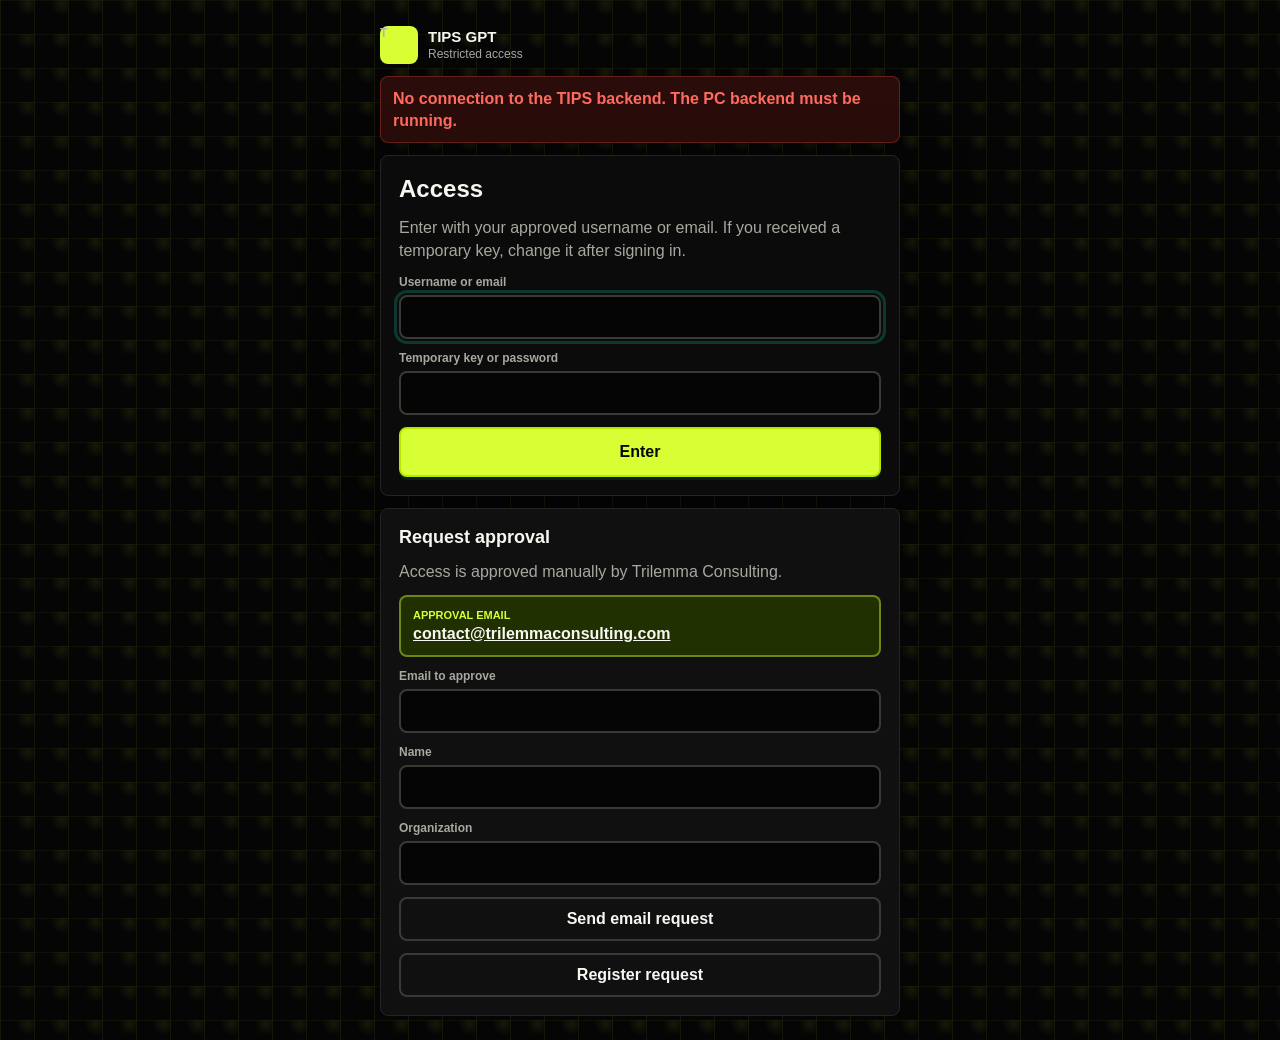
==== index.html @ 84c21b5d "Publish TIPS GPT static interface on GitHub Pages" ====
<!doctype html>
<html lang="es">
  <head>
    <meta charset="utf-8" />
    <meta name="viewport" content="width=device-width, initial-scale=1" />
    <title>TIPS GPT</title>
    <link rel="icon" href="data:," />
    <link rel="stylesheet" href="static/styles.css?v=20260525-auth-token1" />
  </head>
  <body>
    <section id="authGate" class="auth-gate" aria-live="polite">
      <div class="auth-panel">
        <div class="brand-lockup auth-brand">
          <span class="brand-mark">T</span>
          <div>
            <strong>TIPS GPT</strong>
            <span>Restricted access</span>
          </div>
        </div>

        <div id="authNotice" class="auth-notice">Checking session...</div>

        <form id="loginForm" class="auth-card">
          <h1>Access</h1>
          <p>Enter with your approved username or email. If you received a temporary key, change it after signing in.</p>
          <label>
            Username or email
            <input id="loginEmail" type="text" autocomplete="username" autocapitalize="none" spellcheck="false" required />
          </label>
          <label>
            Temporary key or password
            <input id="loginPassword" type="password" autocomplete="current-password" required />
          </label>
          <button class="send-btn" type="submit">Enter</button>
        </form>

        <form id="changePasswordForm" class="auth-card hidden">
          <h1>Change key</h1>
          <p>This email is approved, but the temporary key must be replaced before access is enabled.</p>
          <label>
            Temporary key
            <input id="currentPassword" type="password" autocomplete="current-password" required />
          </label>
          <label>
            New key
            <input id="newPassword" type="password" autocomplete="new-password" minlength="10" required />
          </label>
          <button class="send-btn" type="submit">Save new key</button>
        </form>

        <form id="accessRequestForm" class="auth-card secondary">
          <h2>Request approval</h2>
          <p>Access is approved manually by Trilemma Consulting.</p>
          <div class="contact-strip">
            <span>Approval email</span>
            <a href="mailto:contact@trilemmaconsulting.com?subject=TIPS%20GPT%20access%20request">contact@trilemmaconsulting.com</a>
          </div>
          <label>
            Email to approve
            <input id="requestEmail" type="email" autocomplete="email" required />
          </label>
          <label>
            Name
            <input id="requestName" type="text" autocomplete="name" />
          </label>
          <label>
            Organization
            <input id="requestOrg" type="text" autocomplete="organization" />
          </label>
          <a class="text-btn email-action" href="mailto:contact@trilemmaconsulting.com?subject=TIPS%20GPT%20access%20request">Send email request</a>
          <button id="accessRequestBtn" class="text-btn" type="submit">Register request</button>
          <p id="accessRequestStatus" class="inline-status" role="status" aria-live="polite"></p>
        </form>
      </div>
    </section>

    <div class="app hidden" data-sidebar="closed" data-inspector="closed">
      <aside class="sidebar" aria-label="Conversaciones">
        <div class="sidebar-head">
          <div class="brand-lockup">
            <span class="brand-mark">T</span>
            <div>
              <strong>TIPS GPT</strong>
              <span>Corpus local ECB</span>
            </div>
          </div>
          <div class="sidebar-head-actions">
            <button id="newChatBtn" class="icon-btn primary-action" type="button" title="Nuevo chat" aria-label="Nuevo chat">+</button>
            <button id="closeSidebarBtn" class="icon-btn sidebar-close" type="button" title="Cerrar historial" aria-label="Cerrar historial">x</button>
          </div>
        </div>

        <label class="search-box">
          <span>Buscar</span>
          <input id="chatSearch" type="search" placeholder="Conversaciones" autocomplete="off" />
        </label>

        <nav id="chatList" class="chat-list" aria-label="Historial"></nav>

        <div class="sidebar-foot">
          <div class="mini-stat">
            <span>Documentos</span>
            <strong id="docCount">...</strong>
          </div>
          <div class="mini-stat">
            <span>Chunks</span>
            <strong id="chunkCount">...</strong>
          </div>
          <div class="settings-row">
            <label>
              Profundidad
              <select id="topK">
                <option value="16">Normal</option>
                <option value="24" selected>Alta</option>
                <option value="32">Maxima</option>
              </select>
            </label>
            <button id="exportBtn" class="text-btn" type="button">Exportar</button>
          </div>
        </div>
      </aside>

      <main class="chat-main" aria-label="Chat TIPS">
        <header class="chat-topbar">
          <button id="sidebarBtn" class="icon-btn" type="button" title="Abrir historial" aria-label="Abrir historial" aria-expanded="false">=</button>
          <div class="title-block">
            <h1 id="chatTitle">Nuevo chat</h1>
            <div class="badges">
              <span id="engineBadge">Codex High</span>
              <span id="indexBadge">RAG premium</span>
            </div>
          </div>
          <div class="topbar-actions">
            <label class="model-select">
              <span>Modelo</span>
              <select id="modelPreset" aria-label="Modelo de respuesta">
                <option value="codex_high" selected>Codex High</option>
                <option value="codex_fast">Codex Fast</option>
                <option value="local_rag">Solo RAG</option>
              </select>
            </label>
            <button id="clearChatBtn" class="text-btn" type="button">Limpiar</button>
            <button id="refsBtn" class="text-btn" type="button">Fuentes</button>
            <button id="logoutBtn" class="text-btn" type="button">Salir</button>
          </div>
        </header>

        <section id="messages" class="messages" aria-live="polite"></section>
        <button id="jumpBottomBtn" class="jump-bottom hidden" type="button" aria-label="Bajar al final">v</button>

        <section class="quick-prompts" id="quickPrompts" aria-label="Preguntas rapidas">
          <button type="button" data-prompt="Diferencia entre OLO y LKT en TIPS">OLO vs LKT</button>
          <button type="button" data-prompt="Explicame el flujo LKT paso a paso">Flujo LKT</button>
          <button type="button" data-prompt="Que divisas estan soportadas en TIPS?">Divisas</button>
          <button type="button" data-prompt="Que CRs afectan a R2026.NOV?">CRs R2026.NOV</button>
        </section>

        <form id="askForm" class="composer" aria-label="Enviar pregunta">
          <div class="composer-tools">
            <div class="mode-switch" role="tablist" aria-label="Modo">
              <button class="mode active" type="button" data-mode="answer">Respuesta</button>
              <button class="mode" type="button" data-mode="context">Contexto</button>
            </div>
            <label class="model-select model-select-mobile">
              <span>Modelo</span>
              <select id="modelPresetMobile" aria-label="Modelo de respuesta movil">
                <option value="codex_high" selected>Codex High</option>
                <option value="codex_fast">Codex Fast</option>
                <option value="local_rag">Solo RAG</option>
              </select>
            </label>
          </div>
          <div class="input-wrap">
            <textarea
              id="question"
              rows="1"
              placeholder="Pregunta sobre TIPS, OLO, LKT, CRs, UDFS, UHB, MyStandards..."
            ></textarea>
            <div class="composer-actions">
              <button id="stopBtn" class="text-btn hidden" type="button">Parar</button>
              <button id="askBtn" class="send-btn" type="submit">Enviar</button>
            </div>
          </div>
        </form>
      </main>

      <aside class="inspector" aria-label="Fuentes y referencias">
        <div class="inspector-head">
          <div>
            <h2>Fuentes</h2>
            <span id="refsSummary">Sin referencias</span>
          </div>
          <button id="closeRefsBtn" class="icon-btn" type="button" title="Cerrar fuentes" aria-label="Cerrar fuentes">x</button>
        </div>
        <div id="refs" class="refs-list"></div>
      </aside>
    </div>

    <div id="toast" class="toast" role="status" aria-live="polite"></div>
    <script>
      window.TIPS_API_BASE = ["www.trilemmaconsulting.com", "trilemmaconsulting.com", "guidaitor.es", "www.guidaitor.es", "jsmcel.github.io"].includes(window.location.hostname)
        ? "https://tips-api.ethcuela.es"
        : "";
    </script>
    <script src="static/app.js?v=20260925-username1"></script>
  </body>
</html>
---- static/styles.css ----
:root {
  color-scheme: light;
  --page: #050505;
  --paper: #0b0b0b;
  --paper-2: #151515;
  --ink: #f7f7f2;
  --muted: #a8a8a0;
  --line: #242424;
  --line-strong: #3a3a35;
  --sidebar: #050505;
  --sidebar-2: #101010;
  --sidebar-line: #262626;
  --white: #ffffff;
  --green: #d7ff33;
  --green-dark: #b8e600;
  --green-soft: #203000;
  --blue: #6ba6ff;
  --amber: #ffb545;
  --red: #ff6b5f;
  --shadow: 0 22px 70px rgba(0, 0, 0, 0.36);
  --radius: 8px;
  --sidebar-width: 290px;
  --inspector-width: 390px;
}

* {
  box-sizing: border-box;
}

html,
body {
  height: 100%;
}

body {
  margin: 0;
  background: var(--page);
  color: var(--ink);
  font-family: Inter, ui-sans-serif, "Segoe UI", Aptos, Calibri, sans-serif;
  overflow: hidden;
}

a {
  color: var(--blue);
}

button,
input,
select,
textarea {
  font: inherit;
}

button {
  cursor: pointer;
  transition: background 140ms ease, border-color 140ms ease, box-shadow 140ms ease, transform 140ms ease;
}

button:focus-visible,
textarea:focus-visible,
select:focus-visible,
input:focus-visible {
  outline: 3px solid rgba(15, 143, 114, 0.35);
  outline-offset: 2px;
}

.auth-gate {
  display: grid;
  place-items: center;
  min-height: 100dvh;
  padding: 24px;
  overflow: auto;
  background:
    linear-gradient(90deg, rgba(215, 255, 51, 0.07) 1px, transparent 1px),
    linear-gradient(rgba(215, 255, 51, 0.045) 1px, transparent 1px),
    radial-gradient(circle at 82% 12%, rgba(215, 255, 51, 0.08), transparent 28%),
    var(--page);
  background-size: 34px 34px;
}

.auth-panel {
  display: grid;
  gap: 12px;
  width: min(520px, 100%);
}

.auth-brand {
  width: fit-content;
  color: var(--ink);
}

.auth-brand span:not(.brand-mark) {
  color: var(--muted);
}

.auth-notice {
  min-height: 42px;
  border: 1px solid var(--line);
  border-radius: var(--radius);
  background: #101010;
  color: var(--muted);
  padding: 11px 12px;
  font-weight: 800;
  line-height: 1.35;
}

.auth-notice[data-kind="error"] {
  border-color: rgba(178, 59, 49, 0.45);
  background: #2a0d0a;
  color: var(--red);
}

.auth-notice[data-kind="warning"] {
  border-color: rgba(182, 107, 21, 0.45);
  background: #2c1d06;
  color: var(--amber);
}

.auth-notice[data-kind="ok"] {
  border-color: rgba(15, 143, 114, 0.45);
  background: var(--green-soft);
  color: var(--green-dark);
}

.auth-card {
  display: grid;
  gap: 12px;
  border: 1px solid var(--line);
  border-radius: var(--radius);
  background: var(--paper);
  padding: 18px;
  box-shadow: var(--shadow);
}

.auth-card.secondary {
  box-shadow: none;
  background: #101010;
}

.auth-card h1,
.auth-card h2 {
  margin: 0;
  letter-spacing: 0;
}

.auth-card h1 {
  font-size: 24px;
}

.auth-card h2 {
  font-size: 18px;
}

.auth-card p {
  color: var(--muted);
  line-height: 1.45;
}

.inline-status {
  display: none;
  border: 1px solid var(--line);
  border-radius: var(--radius);
  background: #050505;
  color: var(--muted);
  padding: 10px 11px;
  font-size: 13px;
  font-weight: 800;
}

.inline-status.show {
  display: block;
}

.inline-status[data-kind="ok"] {
  border-color: rgba(215, 255, 51, 0.45);
  background: var(--green-soft);
  color: var(--green);
}

.inline-status[data-kind="error"] {
  border-color: rgba(255, 107, 95, 0.45);
  background: #2a0d0a;
  color: var(--red);
}

.inline-status a {
  color: inherit;
  text-decoration: underline;
}

.contact-strip {
  display: grid;
  gap: 4px;
  border: 2px solid rgba(215, 255, 51, 0.42);
  border-radius: var(--radius);
  background: var(--green-soft);
  padding: 12px;
}

.contact-strip span {
  color: var(--green);
  font-size: 11px;
  font-weight: 900;
  text-transform: uppercase;
}

.contact-strip a {
  color: var(--ink);
  font-size: 16px;
  font-weight: 900;
  overflow-wrap: anywhere;
}

.email-action {
  border-color: var(--green);
  background: var(--green-soft);
}

.auth-card label {
  display: grid;
  gap: 6px;
  color: var(--muted);
  font-size: 12px;
  font-weight: 900;
}

.auth-card input {
  width: 100%;
  min-height: 44px;
  border: 2px solid var(--line-strong);
  border-radius: var(--radius);
  background: #050505;
  color: var(--ink);
  padding: 0 12px;
  font-weight: 800;
}

.app {
  display: grid;
  grid-template-columns: var(--sidebar-width) minmax(0, 1fr) var(--inspector-width);
  height: 100dvh;
  min-height: 0;
  overflow: hidden;
}

.app[data-sidebar="closed"] {
  grid-template-columns: 0 minmax(0, 1fr) var(--inspector-width);
}

.app[data-inspector="closed"] {
  grid-template-columns: var(--sidebar-width) minmax(0, 1fr) 0;
}

.app[data-sidebar="closed"][data-inspector="closed"] {
  grid-template-columns: 0 minmax(0, 1fr) 0;
}

.sidebar,
.inspector {
  min-width: 0;
  min-height: 0;
  overflow: hidden;
}

.sidebar {
  display: grid;
  grid-template-rows: auto auto 1fr auto;
  background: var(--sidebar);
  color: #f5f2e9;
  border-right: 1px solid #161512;
  transition: visibility 0s linear 140ms;
}

.app[data-sidebar="closed"] .sidebar {
  visibility: hidden;
  pointer-events: none;
}

.app[data-sidebar="open"] .sidebar {
  visibility: visible;
  pointer-events: auto;
  transition-delay: 0s;
}

.sidebar-head,
.sidebar-foot,
.chat-topbar,
.inspector-head {
  border-bottom: 1px solid var(--line);
}

.sidebar-head {
  display: flex;
  align-items: center;
  justify-content: space-between;
  min-height: 68px;
  padding: 12px;
  border-color: var(--sidebar-line);
}

.sidebar-head-actions {
  display: flex;
  align-items: center;
  gap: 7px;
}

.brand-lockup {
  display: flex;
  align-items: center;
  gap: 10px;
  min-width: 0;
}

.brand-lockup strong,
.brand-lockup span {
  display: block;
}

.brand-lockup strong {
  font-size: 15px;
}

.brand-lockup span {
  margin-top: 2px;
  color: #bbb5a8;
  font-size: 12px;
}

.brand-mark,
.avatar,
.welcome-mark {
  display: grid;
  place-items: center;
  flex: 0 0 auto;
}

.brand-mark {
  width: 38px;
  height: 38px;
  border-radius: var(--radius);
  background: var(--green);
  color: #050505;
  font-weight: 900;
}

.icon-btn,
.text-btn,
.send-btn,
.mode,
.quick-prompts button,
.chat-item,
.path,
.message-action,
.citation-token {
  border: 2px solid transparent;
  border-radius: var(--radius);
}

.icon-btn {
  display: inline-grid;
  place-items: center;
  width: 44px;
  height: 44px;
  border-color: rgba(255, 255, 255, 0.24);
  background: rgba(255, 255, 255, 0.14);
  color: inherit;
  font-weight: 900;
  box-shadow: 0 2px 0 rgba(0, 0, 0, 0.15);
}

.icon-btn:hover {
  border-color: rgba(255, 255, 255, 0.44);
  background: rgba(255, 255, 255, 0.2);
}

.primary-action {
  background: var(--green);
  border-color: var(--green);
  color: #050505;
  font-size: 20px;
  box-shadow: 0 3px 0 rgba(0, 0, 0, 0.24);
}

.primary-action:hover {
  background: var(--green-dark);
}

.search-box {
  display: grid;
  gap: 7px;
  padding: 12px;
  border-bottom: 1px solid var(--sidebar-line);
}

.search-box span,
.settings-row label {
  color: #c9c4b9;
  font-size: 12px;
  font-weight: 700;
}

.search-box input,
.settings-row select {
  width: 100%;
  border: 1px solid var(--sidebar-line);
  border-radius: var(--radius);
  background: var(--sidebar-2);
  color: #fff;
  outline: none;
}

.search-box input {
  height: 40px;
  padding: 0 11px;
}

.chat-list {
  display: flex;
  flex-direction: column;
  gap: 5px;
  min-height: 0;
  overflow: auto;
  overscroll-behavior: contain;
  touch-action: pan-y;
  padding: 10px;
  scrollbar-gutter: stable;
}

.chat-item {
  display: grid;
  gap: 3px;
  width: 100%;
  padding: 10px;
  background: transparent;
  color: #f5f2e9;
  text-align: left;
}

.chat-item:hover,
.chat-item.active {
  background: var(--sidebar-2);
}

.chat-item.active {
  border-color: var(--sidebar-line);
}

.chat-item-title,
.chat-item-snippet {
  overflow: hidden;
  text-overflow: ellipsis;
  white-space: nowrap;
}

.chat-item-title {
  font-weight: 800;
}

.chat-item-snippet {
  color: #bbb5a8;
  font-size: 12px;
}

.sidebar-foot {
  display: grid;
  gap: 10px;
  padding: 12px;
  border-color: var(--sidebar-line);
}

.mini-stat {
  display: flex;
  align-items: center;
  justify-content: space-between;
  gap: 8px;
  color: #c9c4b9;
  font-size: 12px;
}

.mini-stat strong {
  color: #fff;
  font-size: 14px;
}

.settings-row {
  display: grid;
  grid-template-columns: minmax(0, 1fr) auto;
  gap: 8px;
  align-items: end;
}

.settings-row select {
  height: 36px;
  margin-top: 5px;
  padding: 0 8px;
}

.text-btn {
  display: inline-flex;
  align-items: center;
  justify-content: center;
  min-height: 44px;
  background: #101010;
  border-color: var(--line-strong);
  color: var(--ink);
  padding: 0 14px;
  font-weight: 800;
  text-decoration: none;
  box-shadow: 0 2px 0 rgba(25, 25, 23, 0.09);
}

.text-btn:hover {
  border-color: var(--green);
  background: var(--green-soft);
}

.chat-main {
  position: relative;
  display: grid;
  grid-template-rows: auto minmax(0, 1fr) auto auto;
  min-width: 0;
  min-height: 0;
  overflow: hidden;
  background: var(--paper);
}

.chat-topbar {
  z-index: 18;
  display: flex;
  align-items: center;
  gap: 12px;
  min-width: 0;
  min-height: 68px;
  padding: 10px 16px;
  background: rgba(5, 5, 5, 0.9);
  backdrop-filter: blur(12px);
}

.chat-topbar .icon-btn {
  color: var(--ink);
  background: #101010;
  border-color: var(--line-strong);
  box-shadow: 0 2px 0 rgba(25, 25, 23, 0.12);
}

.chat-topbar .icon-btn:hover {
  background: var(--green-soft);
  border-color: var(--green);
}

.title-block {
  min-width: 0;
  flex: 1;
}

h1,
h2,
p {
  margin: 0;
}

h1 {
  overflow: hidden;
  text-overflow: ellipsis;
  white-space: nowrap;
  font-size: 18px;
  line-height: 1.25;
  letter-spacing: 0;
}

.badges {
  display: flex;
  flex-wrap: wrap;
  gap: 6px;
  margin-top: 5px;
}

.badges span {
  display: inline-flex;
  align-items: center;
  min-height: 22px;
  border: 1px solid var(--line);
  border-radius: 999px;
  background: var(--paper-2);
  color: var(--muted);
  padding: 0 8px;
  font-size: 12px;
  font-weight: 800;
}

.topbar-actions {
  display: flex;
  align-items: center;
  gap: 8px;
}

.model-select {
  display: inline-grid;
  gap: 3px;
  min-width: 0;
  min-width: 138px;
}

.model-select span {
  color: var(--muted);
  font-size: 11px;
  font-weight: 900;
}

.model-select select {
  width: 100%;
  min-width: 0;
  height: 44px;
  border: 2px solid var(--line-strong);
  border-radius: var(--radius);
  background: #101010;
  color: var(--ink);
  padding: 0 34px 0 12px;
  font-weight: 900;
  box-shadow: 0 2px 0 rgba(25, 25, 23, 0.09);
}

.messages {
  width: 100%;
  max-width: 100%;
  min-height: 0;
  overflow-x: hidden;
  overflow-y: auto;
  overscroll-behavior-y: contain;
  padding: 26px max(18px, calc((100% - 880px) / 2)) 28px;
  scroll-padding-top: 18px;
  scroll-behavior: auto;
  touch-action: pan-y;
  -webkit-overflow-scrolling: touch;
  scrollbar-gutter: stable;
}

.welcome {
  display: grid;
  justify-items: center;
  gap: 12px;
  width: min(620px, 100%);
  margin: 12vh auto 0;
  text-align: center;
}

.welcome-mark {
  width: 58px;
  height: 58px;
  border-radius: 50%;
  background: var(--green);
  color: #050505;
  font-weight: 900;
}

.welcome h2 {
  font-size: clamp(26px, 4vw, 42px);
  line-height: 1.05;
  letter-spacing: 0;
}

.welcome p {
  color: var(--muted);
  line-height: 1.5;
}

.message {
  display: grid;
  grid-template-columns: 36px minmax(0, 1fr);
  gap: 12px;
  padding: 20px 0;
  border-bottom: 1px solid rgba(215, 255, 51, 0.12);
  scroll-margin-top: 18px;
}

.message.user .avatar {
  background: var(--blue);
  color: #050505;
}

.message.assistant .avatar {
  background: var(--green);
  color: #050505;
}

.avatar {
  width: 34px;
  height: 34px;
  border-radius: 50%;
  color: white;
  font-size: 13px;
  font-weight: 900;
}

.message-content {
  min-width: 0;
}

.message-meta {
  display: flex;
  align-items: center;
  justify-content: space-between;
  gap: 10px;
  min-height: 30px;
}

.message-meta strong {
  font-size: 14px;
}

.message-actions {
  display: flex;
  align-items: center;
  gap: 6px;
}

.message-action {
  min-height: 34px;
  background: #101010;
  border-color: var(--line-strong);
  color: var(--ink);
  padding: 0 10px;
  font-size: 12px;
  font-weight: 800;
  box-shadow: 0 2px 0 rgba(25, 25, 23, 0.08);
}

.message-action:hover {
  border-color: var(--green);
  background: var(--green-soft);
  color: var(--ink);
}

.message-body {
  padding-top: 6px;
  white-space: normal;
  word-break: break-word;
  overflow-wrap: anywhere;
  line-height: 1.62;
  font-size: 15.5px;
  touch-action: pan-y;
}

.message-body code {
  border: 1px solid var(--line);
  border-radius: 5px;
  background: var(--paper-2);
  padding: 1px 5px;
  font-family: ui-monospace, "Cascadia Mono", Consolas, monospace;
  font-size: 0.92em;
}

.message-body pre {
  overflow: auto;
  border: 1px solid var(--line);
  border-radius: var(--radius);
  background: #171713;
  color: #f7f3e8;
  padding: 12px;
}

.citation-token {
  display: inline-flex;
  align-items: center;
  min-height: 22px;
  margin: 0 1px;
  background: var(--green-soft);
  color: var(--green-dark);
  padding: 0 5px;
  font-weight: 900;
}

.citation-token:hover {
  background: #314700;
}

.thinking {
  display: inline-flex;
  gap: 4px;
  align-items: center;
  min-height: 28px;
}

.thinking i {
  width: 6px;
  height: 6px;
  border-radius: 50%;
  background: var(--green);
  animation: pulse-dot 1s infinite ease-in-out;
}

.thinking i:nth-child(2) {
  animation-delay: 0.12s;
}

.thinking i:nth-child(3) {
  animation-delay: 0.24s;
}

@keyframes pulse-dot {
  0%,
  80%,
  100% {
    opacity: 0.35;
    transform: translateY(0);
  }
  40% {
    opacity: 1;
    transform: translateY(-3px);
  }
}

.quick-prompts {
  display: grid;
  width: 100%;
  max-width: 100%;
  grid-template-columns: repeat(4, minmax(0, 1fr));
  gap: 8px;
  padding: 10px max(18px, calc((100% - 880px) / 2)) 12px;
  border-top: 1px solid var(--line);
  background: rgba(5, 5, 5, 0.96);
}

.quick-prompts button {
  min-height: 46px;
  background: #101010;
  border-color: var(--line-strong);
  color: var(--ink);
  padding: 0 10px;
  font-weight: 800;
  box-shadow: 0 2px 0 rgba(25, 25, 23, 0.09);
  overflow: hidden;
  text-overflow: ellipsis;
  white-space: nowrap;
}

.quick-prompts button:hover {
  border-color: var(--green);
  background: var(--green-soft);
}

.composer {
  z-index: 18;
  display: grid;
  width: 100%;
  max-width: 100%;
  gap: 8px;
  padding: 12px max(18px, calc((100% - 880px) / 2)) 16px;
  background: var(--paper);
  border-top: 2px solid var(--line-strong);
  box-shadow: 0 -14px 34px rgba(36, 35, 31, 0.1);
}

.composer-tools {
  display: flex;
  align-items: end;
  justify-content: space-between;
  gap: 10px;
  min-width: 0;
}

.model-select-mobile {
  display: none;
}

.mode-switch {
  display: inline-flex;
  width: fit-content;
  border: 2px solid var(--line-strong);
  border-radius: var(--radius);
  background: var(--paper-2);
  padding: 3px;
}

.mode {
  min-height: 38px;
  background: transparent;
  color: var(--ink);
  padding: 0 14px;
  font-size: 13px;
  font-weight: 900;
}

.mode.active {
  background: var(--green);
  border-color: var(--green-dark);
  color: #050505;
  box-shadow: 0 2px 0 rgba(5, 75, 58, 0.3);
}

.mode:not(.active):hover {
  background: #182200;
  border-color: var(--green);
}

.input-wrap {
  display: grid;
  min-width: 0;
  max-width: 100%;
  grid-template-columns: minmax(0, 1fr) auto;
  gap: 8px;
  align-items: end;
  border: 2px solid var(--line-strong);
  border-radius: var(--radius);
  background: #050505;
  padding: 8px;
  box-shadow: var(--shadow);
}

textarea {
  width: 100%;
  min-height: 48px;
  max-height: 220px;
  resize: none;
  border: 0;
  background: transparent;
  color: var(--ink);
  outline: none;
  padding: 10px;
  line-height: 1.45;
}

.composer-actions {
  display: flex;
  gap: 8px;
  align-items: center;
  padding-bottom: 2px;
}

.send-btn {
  min-height: 50px;
  background: var(--green);
  border-color: var(--green-dark);
  color: #050505;
  padding: 0 20px;
  font-weight: 900;
  box-shadow: 0 3px 0 rgba(5, 75, 58, 0.34);
}

.send-btn:hover {
  background: var(--green-dark);
}

.send-btn:disabled,
textarea:disabled {
  cursor: wait;
  opacity: 0.72;
}

.hidden {
  display: none !important;
}

.inspector {
  display: grid;
  grid-template-rows: auto 1fr;
  min-height: 0;
  background: #080808;
  border-left: 1px solid var(--line);
}

.inspector-head {
  display: flex;
  align-items: center;
  justify-content: space-between;
  min-height: 68px;
  padding: 12px;
}

.inspector-head h2 {
  font-size: 18px;
  letter-spacing: 0;
}

.inspector-head span {
  display: block;
  margin-top: 4px;
  color: var(--muted);
  font-size: 12px;
  font-weight: 800;
}

.inspector .icon-btn {
  color: var(--ink);
}

.inspector .icon-btn:hover {
  background: var(--paper-2);
}

.refs-list {
  display: grid;
  align-content: start;
  gap: 10px;
  min-height: 0;
  overflow: auto;
  overscroll-behavior: contain;
  touch-action: pan-y;
  padding: 12px;
  scrollbar-gutter: stable;
}

.messages,
.chat-list,
.refs-list {
  -webkit-overflow-scrolling: touch;
  scrollbar-color: var(--line-strong) transparent;
  scrollbar-width: thin;
}

.messages::-webkit-scrollbar,
.chat-list::-webkit-scrollbar,
.refs-list::-webkit-scrollbar {
  width: 10px;
}

.messages::-webkit-scrollbar-thumb,
.chat-list::-webkit-scrollbar-thumb,
.refs-list::-webkit-scrollbar-thumb {
  border: 2px solid transparent;
  border-radius: 999px;
  background: var(--line-strong);
  background-clip: content-box;
}

.jump-bottom {
  position: fixed;
  right: calc(var(--inspector-width) + 24px);
  bottom: 166px;
  z-index: 10;
  display: grid;
  place-items: center;
  width: 46px;
  height: 46px;
  border: 2px solid var(--line-strong);
  border-radius: 50%;
  background: var(--paper);
  color: var(--ink);
  box-shadow: var(--shadow);
  font-weight: 900;
}

.app[data-inspector="closed"] .jump-bottom {
  right: 24px;
}

.jump-bottom:hover {
  border-color: var(--green);
  background: var(--green-soft);
}

.ref,
.refs-empty {
  border: 1px solid var(--line);
  border-radius: var(--radius);
  background: #101010;
  padding: 12px;
}

.ref.pulse {
  animation: ref-pulse 1.1s ease;
}

@keyframes ref-pulse {
  0% {
    box-shadow: 0 0 0 0 rgba(15, 143, 114, 0.45);
  }
  100% {
    box-shadow: 0 0 0 12px rgba(15, 143, 114, 0);
  }
}

.ref-top {
  display: grid;
  grid-template-columns: auto minmax(0, 1fr);
  gap: 8px;
  align-items: start;
}

.ref-top span {
  color: var(--green-dark);
  font-weight: 900;
}

.ref-top strong {
  line-height: 1.35;
  font-size: 13px;
}

.path {
  display: block;
  width: 100%;
  margin-top: 9px;
  background: var(--paper-2);
  color: var(--muted);
  padding: 8px;
  text-align: left;
  word-break: break-word;
  line-height: 1.35;
  font-size: 12px;
}

.path:hover {
  border-color: var(--line-strong);
  color: var(--ink);
}

.ref details {
  margin-top: 8px;
}

.ref summary {
  color: var(--muted);
  cursor: pointer;
  font-size: 12px;
  font-weight: 900;
}

.ref p {
  margin-top: 7px;
  color: var(--muted);
  line-height: 1.45;
  font-size: 12px;
}

.ref a {
  display: inline-block;
  margin-top: 8px;
  color: var(--blue);
  font-size: 12px;
  font-weight: 900;
  text-decoration: none;
}

.ref a:hover {
  text-decoration: underline;
}

.refs-empty {
  color: var(--muted);
  line-height: 1.45;
}

.toast {
  position: fixed;
  right: 18px;
  bottom: 18px;
  z-index: 50;
  transform: translateY(12px);
  opacity: 0;
  pointer-events: none;
  border: 1px solid var(--line);
  border-radius: var(--radius);
  background: var(--ink);
  color: white;
  padding: 10px 12px;
  font-weight: 800;
  transition: opacity 150ms ease, transform 150ms ease;
}

.toast.show {
  transform: translateY(0);
  opacity: 1;
}

@media (max-width: 1180px) {
  .app,
  .app[data-inspector="closed"] {
    grid-template-columns: var(--sidebar-width) minmax(0, 1fr);
  }

  .app[data-sidebar="closed"],
  .app[data-sidebar="closed"][data-inspector="closed"] {
    grid-template-columns: 0 minmax(0, 1fr);
  }

  .inspector {
    position: fixed;
    inset: 0 0 0 auto;
    z-index: 20;
    width: min(var(--inspector-width), 92vw);
    box-shadow: var(--shadow);
    transform: translateX(0);
    transition: transform 160ms ease;
  }

  .app[data-inspector="closed"] .inspector {
    transform: translateX(100%);
  }
}

@media (max-width: 820px) {
  html,
  body {
    height: auto;
    min-height: 100%;
  }

  body {
    overflow-x: hidden;
    overflow-y: auto;
  }

  .app,
  .app[data-inspector="closed"],
  .app[data-sidebar="closed"],
  .app[data-sidebar="closed"][data-inspector="closed"] {
    display: block;
    min-height: 100svh;
    overflow: visible;
  }

  .app {
    height: auto;
  }

  .chat-main {
    display: flex;
    flex-direction: column;
    min-height: 100svh;
    height: auto;
    overflow: visible;
  }

  .chat-topbar {
    position: sticky;
    top: 0;
  }

  .sidebar {
    position: fixed;
    inset: 0 auto 0 0;
    z-index: 30;
    width: min(var(--sidebar-width), 88vw);
    box-shadow: var(--shadow);
    transform: translateX(0);
    transition: transform 160ms ease;
  }

  .app[data-sidebar="closed"] .sidebar {
    transform: translateX(-100%);
  }

  .topbar-actions {
    display: none;
  }

  .messages {
    flex: 1 0 auto;
    min-height: 0;
    overflow: visible;
    padding: 18px 14px 24px;
    scroll-padding-top: 12px;
  }

  .welcome {
    margin-top: 9vh;
  }

  .jump-bottom {
    right: 18px;
    bottom: 172px;
  }

  .quick-prompts {
    display: flex;
    gap: 8px;
    overflow-x: auto;
    overflow-y: hidden;
    padding: 8px 14px;
    scroll-snap-type: x proximity;
    scrollbar-gutter: auto;
  }

  .quick-prompts button {
    flex: 0 0 auto;
    width: min(190px, 64vw);
    scroll-snap-align: start;
  }

  .composer {
    position: sticky;
    bottom: 0;
    width: 100%;
    max-width: 100vw;
    overflow: hidden;
    padding: 10px 14px max(12px, env(safe-area-inset-bottom));
  }

  .model-select-mobile {
    display: inline-grid;
    width: 100%;
    min-width: 0;
  }

  .input-wrap {
    grid-template-columns: 1fr;
  }

  .composer-actions {
    justify-content: flex-end;
  }
}

@media (max-width: 520px) {
  .chat-topbar {
    gap: 8px;
    padding: 9px;
  }

  .badges {
    display: none;
  }

  .composer-tools {
    display: grid;
    grid-template-columns: minmax(0, 1fr) minmax(118px, 42vw);
    align-items: stretch;
    gap: 8px;
  }

  .mode-switch {
    width: 100%;
    min-width: 0;
  }

  .mode {
    flex: 1;
    padding: 0 8px;
  }

  .quick-prompts {
    display: flex;
  }

  .message {
    scroll-margin-top: 12px;
    grid-template-columns: 30px minmax(0, 1fr);
    gap: 9px;
  }

  .avatar {
    width: 30px;
    height: 30px;
  }
}
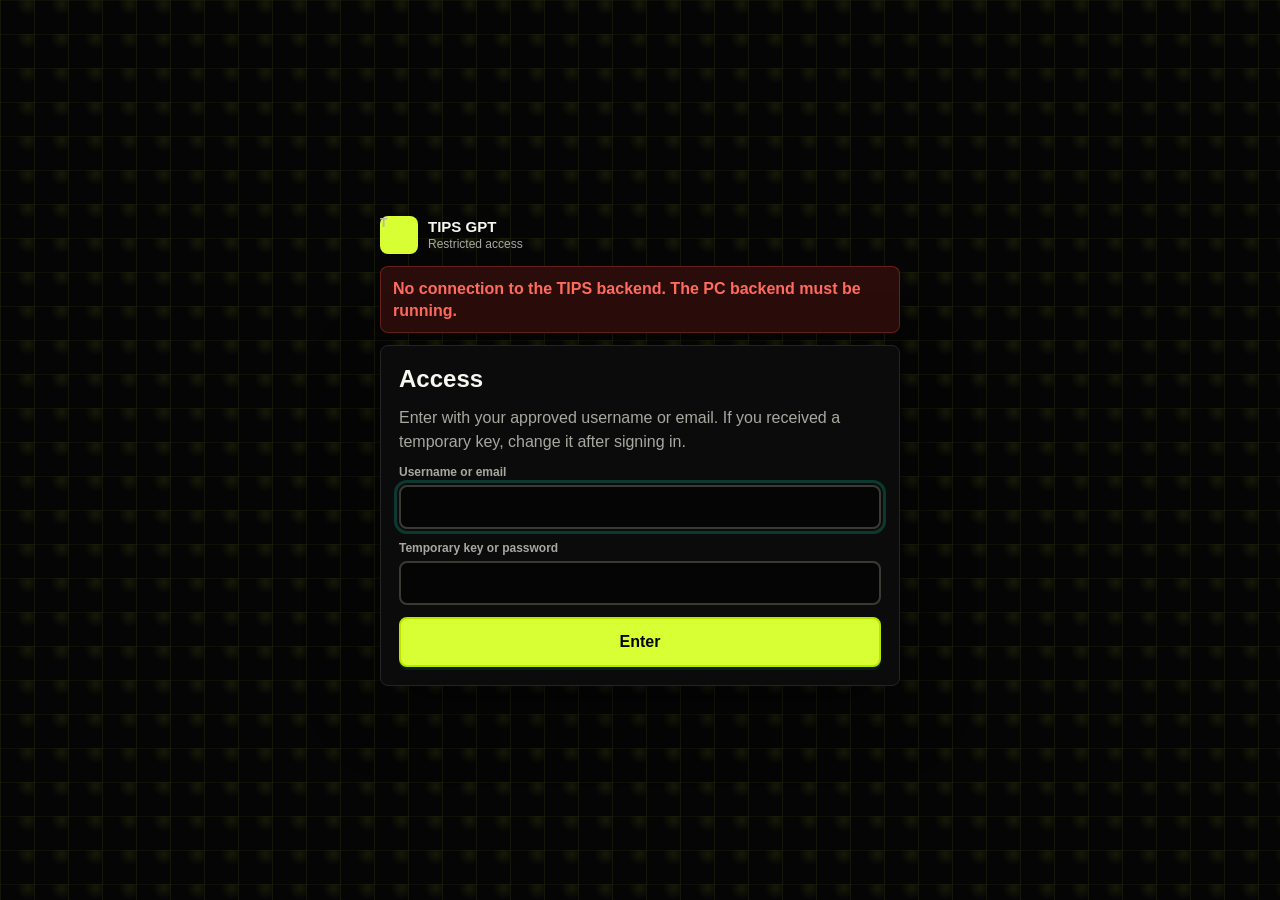
==== commit 8548c12c: "Publish neutral login-only TIPS interface with public-source chat history" ====
--- a/index.html
+++ b/index.html
@@ -48,29 +48,6 @@
           <button class="send-btn" type="submit">Save new key</button>
         </form>
 
-        <form id="accessRequestForm" class="auth-card secondary">
-          <h2>Request approval</h2>
-          <p>Access is approved manually by Trilemma Consulting.</p>
-          <div class="contact-strip">
-            <span>Approval email</span>
-            <a href="mailto:contact@trilemmaconsulting.com?subject=TIPS%20GPT%20access%20request">contact@trilemmaconsulting.com</a>
-          </div>
-          <label>
-            Email to approve
-            <input id="requestEmail" type="email" autocomplete="email" required />
-          </label>
-          <label>
-            Name
-            <input id="requestName" type="text" autocomplete="name" />
-          </label>
-          <label>
-            Organization
-            <input id="requestOrg" type="text" autocomplete="organization" />
-          </label>
-          <a class="text-btn email-action" href="mailto:contact@trilemmaconsulting.com?subject=TIPS%20GPT%20access%20request">Send email request</a>
-          <button id="accessRequestBtn" class="text-btn" type="submit">Register request</button>
-          <p id="accessRequestStatus" class="inline-status" role="status" aria-live="polite"></p>
-        </form>
       </div>
     </section>
 
@@ -81,7 +58,7 @@
             <span class="brand-mark">T</span>
             <div>
               <strong>TIPS GPT</strong>
-              <span>Corpus local ECB</span>
+              <span>Documentación pública BCE</span>
             </div>
           </div>
           <div class="sidebar-head-actions">
@@ -198,10 +175,10 @@
 
     <div id="toast" class="toast" role="status" aria-live="polite"></div>
     <script>
-      window.TIPS_API_BASE = ["www.trilemmaconsulting.com", "trilemmaconsulting.com", "guidaitor.es", "www.guidaitor.es", "jsmcel.github.io"].includes(window.location.hostname)
-        ? "https://tips-api.ethcuela.es"
-        : "";
+      window.TIPS_API_BASE = ["localhost", "127.0.0.1", "[::1]", "tips-api.ethcuela.es"].includes(window.location.hostname)
+        ? ""
+        : "https://tips-api.ethcuela.es";
     </script>
-    <script src="static/app.js?v=20260925-username1"></script>
+    <script src="static/app.js?v=20260925-publiconly1"></script>
   </body>
 </html>
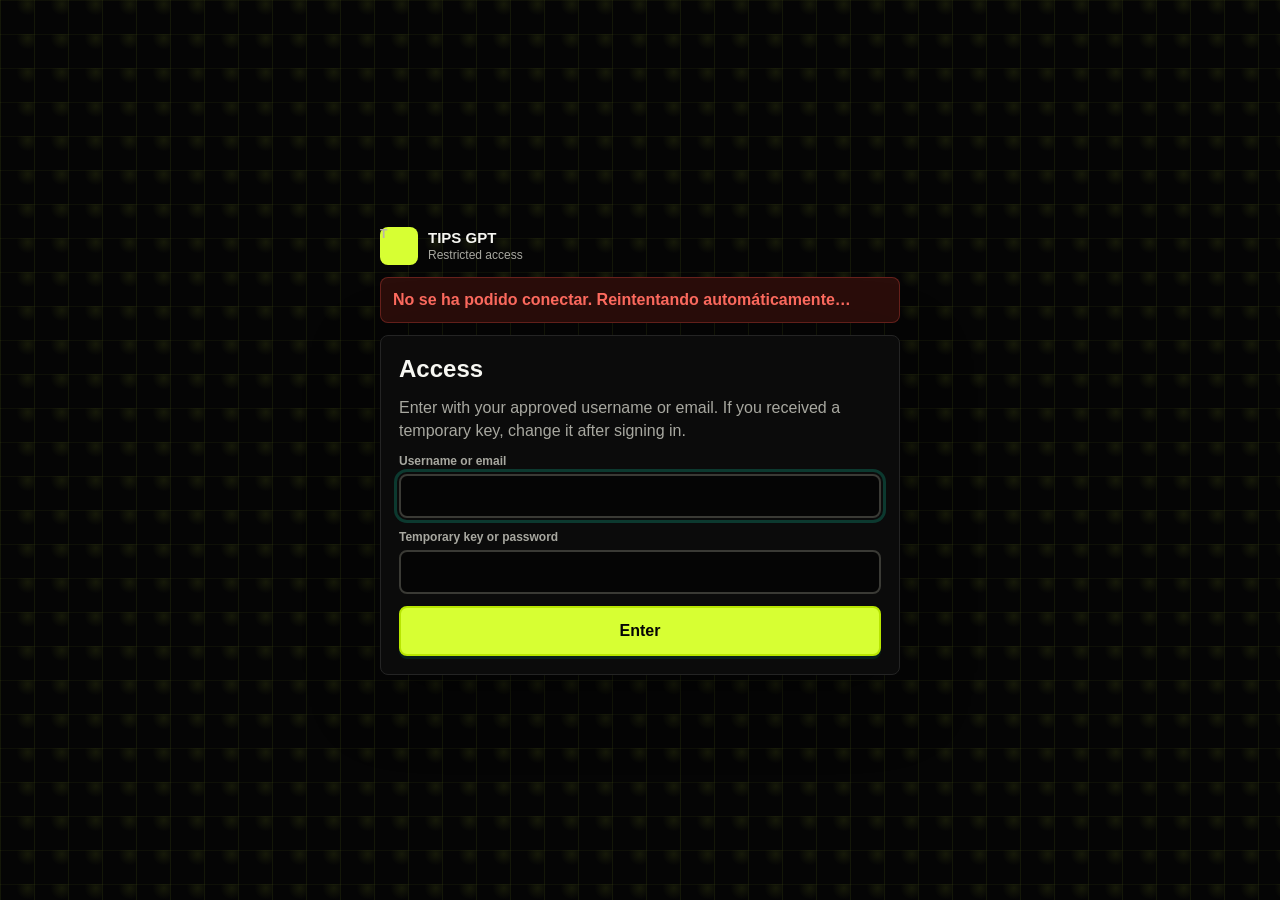
==== commit 538c5a55: "Reconnect after temporary backend outages and correct connection notices" ====
--- a/index.html
+++ b/index.html
@@ -58,7 +58,7 @@
             <span class="brand-mark">T</span>
             <div>
               <strong>TIPS GPT</strong>
-              <span>Documentación pública BCE</span>
+              <span>Asistente TIPS</span>
             </div>
           </div>
           <div class="sidebar-head-actions">
@@ -151,7 +151,7 @@
             <textarea
               id="question"
               rows="1"
-              placeholder="Pregunta sobre TIPS, OLO, LKT, CRs, UDFS, UHB, MyStandards..."
+              placeholder="Pregunta sobre TIPS, OLO, LKT, CRs, UDFS o UHB..."
             ></textarea>
             <div class="composer-actions">
               <button id="stopBtn" class="text-btn hidden" type="button">Parar</button>
@@ -179,6 +179,6 @@
         ? ""
         : "https://tips-api.ethcuela.es";
     </script>
-    <script src="static/app.js?v=20260925-publiconly1"></script>
+  <script src="static/app.js?v=20260925-reconnect1"></script>
   </body>
 </html>
